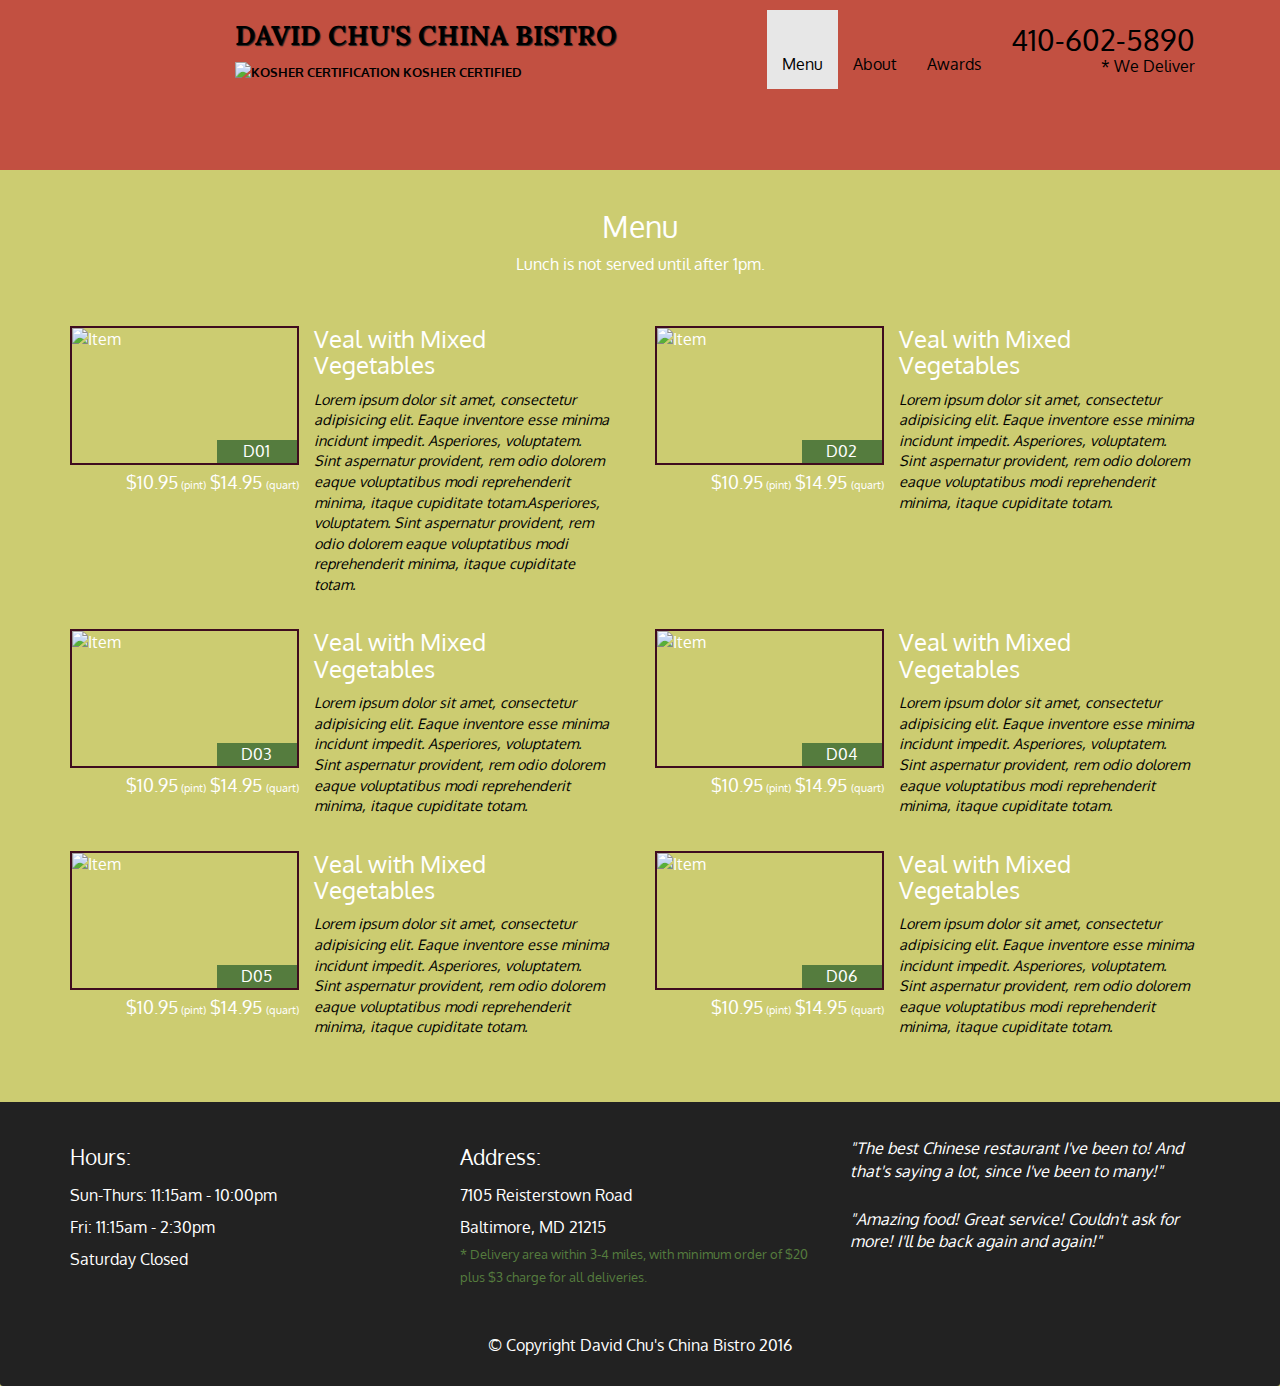
==== single-category.html @ 599b7f5a "Add files via upload" ====
<!doctype html>
<html lang="en">
  <head>
    <meta charset="utf-8">
    <meta http-equiv="X-UA-Compatible" content="IE=edge">
    <meta name="viewport" content="width=device-width, initial-scale=1">
    <title>David Chu's China Bistro</title>
    <link rel="stylesheet" href="bootstrap.min.css">
    <link rel="stylesheet" href="style.css">
    <link href='https://fonts.googleapis.com/css?family=Oxygen:400,300,700' rel='stylesheet' type='text/css'>
    <link href='https://fonts.googleapis.com/css?family=Lora' rel='stylesheet' type='text/css'>
  </head>
<body>
  <header>
    <nav id="header-nav" class="navbar navbar-default">
      <div class="container">
        <div class="navbar-header">
          <a href="index.html" class="pull-left visible-md visible-lg">
            <div id="logo-img"></div>
          </a>

          <div class="navbar-brand">
            <a href="index.html"><h1>David Chu's China Bistro</h1></a>
            <p>
              <img src="pictures/star-k-logo.png" alt="Kosher certification">
              <span>Kosher Certified</span>
            </p>
          </div>

          <button type="button" class="navbar-toggle collapsed" data-toggle="collapse" data-target="#collapsable-nav" aria-expanded="false">
            <span class="sr-only">Toggle navigation</span>
            <span class="icon-bar"></span>
            <span class="icon-bar"></span>
            <span class="icon-bar"></span>
          </button>
        </div>
        
        <div id="collapsable-nav" class="collapse navbar-collapse">
           <ul id="nav-list" class="nav navbar-nav navbar-right">
            <li class="visible-xs">
              <a href="index.html">
                <span class="glyphicon glyphicon-home"></span> Home</a>
            </li>
            <li class="active">
              <a href="menu-categories.html">
                <span class="glyphicon glyphicon-cutlery"></span><br class="hidden-xs"> Menu</a>
            </li>
            <li>
              <a href="#">
                <span class="glyphicon glyphicon-info-sign"></span><br class="hidden-xs"> About</a>
            </li>
            <li>
              <a href="#">
                <span class="glyphicon glyphicon-certificate"></span><br class="hidden-xs"> Awards</a>
            </li>
            <li id="phone" class="hidden-xs">
              <a href="tel:410-602-5890">
                <span>410-602-5890</span></a><div>* We Deliver</div>
            </li>
          </ul><!-- #nav-list -->
        </div><!-- .collapse .navbar-collapse -->
      </div><!-- .container -->
    </nav><!-- #header-nav -->
  </header>

  <div id="call-btn" class="visible-xs">
    <a class="btn" href="tel:410-602-5890">
    <span class="glyphicon glyphicon-earphone"></span>
    410-602-5890
    </a>
  </div>
  <div id="xs-deliver" class="text-center visible-xs">* We Deliver</div>

  <div id="main-content" class="container">
    <h2 id="menu-categories-title" class="text-center"> Menu</h2>
    <div class="text-center">Lunch is not served until after 1pm.</div>

    <section class="row">
      <div class="menu-item-tile col-md-6">
        <div class="row">
          <div class="col-sm-5">
            <div class="menu-item-photo">
              <div>D01</div>
              <img class="img-responsive" width="250" height="150" src="pictures/menu/SS/SS14.jpg" alt="Item">
            </div>
            <div class="menu-item-price">$10.95<span> (pint)</span> $14.95 <span>(quart)</span></div>
          </div>
          <div class="menu-item-description col-sm-7">
            <h3 class="menu-item-title">Veal with Mixed Vegetables</h3>
            <p class="menu-item-details">Lorem ipsum dolor sit amet, consectetur adipisicing elit. Eaque inventore esse minima incidunt impedit. Asperiores, voluptatem. Sint aspernatur provident, rem odio dolorem eaque voluptatibus modi reprehenderit minima, itaque cupiditate totam.Asperiores, voluptatem. Sint aspernatur provident, rem odio dolorem eaque voluptatibus modi reprehenderit minima, itaque cupiditate totam.</p>
          </div>
        </div>
        <hr class="visible-xs">
      </div>

      <div class="menu-item-tile col-md-6">
        <div class="row">
          <div class="col-sm-5">
            <div class="menu-item-photo">
              <div>D02</div>
              <img class="img-responsive" width="250" height="150" src="pictures/menu/SS/SS13.jpg" alt="Item">
            </div>
            <div class="menu-item-price">$10.95<span> (pint)</span> $14.95 <span>(quart)</span></div>
          </div>
          <div class="menu-item-description col-sm-7">
            <h3 class="menu-item-title">Veal with Mixed Vegetables</h3>
            <p class="menu-item-details">Lorem ipsum dolor sit amet, consectetur adipisicing elit. Eaque inventore esse minima incidunt impedit. Asperiores, voluptatem. Sint aspernatur provident, rem odio dolorem eaque voluptatibus modi reprehenderit minima, itaque cupiditate totam.</p>
          </div>
        </div>
        <hr class="visible-xs">
      </div>
      <!-- Add after every 2nd menu-item-tile -->
      <div class="clearfix visible-lg-block visible-md-block"></div>

      <div class="menu-item-tile col-md-6">
        <div class="row">
          <div class="col-sm-5">
            <div class="menu-item-photo">
              <div>D03</div>
              <img class="img-responsive" width="250" height="150" src="pictures/menu/SS/SS12.jpg" alt="Item">
            </div>
            <div class="menu-item-price">$10.95<span> (pint)</span> $14.95 <span>(quart)</span></div>
          </div>
          <div class="menu-item-description col-sm-7">
            <h3 class="menu-item-title">Veal with Mixed Vegetables</h3>
            <p class="menu-item-details">Lorem ipsum dolor sit amet, consectetur adipisicing elit. Eaque inventore esse minima incidunt impedit. Asperiores, voluptatem. Sint aspernatur provident, rem odio dolorem eaque voluptatibus modi reprehenderit minima, itaque cupiditate totam.</p>
          </div>
        </div>
        <hr class="visible-xs">
      </div>

      <div class="menu-item-tile col-md-6">
        <div class="row">
          <div class="col-sm-5">
            <div class="menu-item-photo">
              <div>D04</div>
              <img class="img-responsive" width="250" height="150" src="pictures/menu/SS/SS11.jpg" alt="Item">
            </div>
            <div class="menu-item-price">$10.95<span> (pint)</span> $14.95 <span>(quart)</span></div>
          </div>
          <div class="menu-item-description col-sm-7">
            <h3 class="menu-item-title">Veal with Mixed Vegetables</h3>
            <p class="menu-item-details">Lorem ipsum dolor sit amet, consectetur adipisicing elit. Eaque inventore esse minima incidunt impedit. Asperiores, voluptatem. Sint aspernatur provident, rem odio dolorem eaque voluptatibus modi reprehenderit minima, itaque cupiditate totam.</p>
          </div>
        </div>
        <hr class="visible-xs">
      </div>
      <!-- Add after every 2nd menu-item-tile -->
      <div class="clearfix visible-lg-block visible-md-block"></div>

      <div class="menu-item-tile col-md-6">
        <div class="row">
          <div class="col-sm-5">
            <div class="menu-item-photo">
              <div>D05</div>
              <img class="img-responsive" width="250" height="150" src="pictures/menu/SS/SS10.jpg" alt="Item">
            </div>
            <div class="menu-item-price">$10.95<span> (pint)</span> $14.95 <span>(quart)</span></div>
          </div>
          <div class="menu-item-description col-sm-7">
            <h3 class="menu-item-title">Veal with Mixed Vegetables</h3>
            <p class="menu-item-details">Lorem ipsum dolor sit amet, consectetur adipisicing elit. Eaque inventore esse minima incidunt impedit. Asperiores, voluptatem. Sint aspernatur provident, rem odio dolorem eaque voluptatibus modi reprehenderit minima, itaque cupiditate totam.</p>
          </div>
        </div>
        <hr class="visible-xs">
      </div>

      <div class="menu-item-tile col-md-6">
        <div class="row">
          <div class="col-sm-5">
            <div class="menu-item-photo">
              <div>D06</div>
              <img class="img-responsive" width="250" height="150" src="pictures/menu/SS/SS9.jpg" alt="Item">
            </div>
            <div class="menu-item-price">$10.95<span> (pint)</span> $14.95 <span>(quart)</span></div>
          </div>
          <div class="menu-item-description col-sm-7">
            <h3 class="menu-item-title">Veal with Mixed Vegetables</h3>
            <p class="menu-item-details">Lorem ipsum dolor sit amet, consectetur adipisicing elit. Eaque inventore esse minima incidunt impedit. Asperiores, voluptatem. Sint aspernatur provident, rem odio dolorem eaque voluptatibus modi reprehenderit minima, itaque cupiditate totam.</p>
          </div>
        </div>
        <hr class="visible-xs">
      </div>
      <!-- Add after every 2nd menu-item-tile -->
      <div class="clearfix visible-lg-block visible-md-block"></div>

    </section>

  </div><!-- End of #main-content -->

  <footer class="panel-footer">
    <div class="container">
      <div class="row">
        <section id="hours" class="col-sm-4">
          <span>Hours:</span><br>
          Sun-Thurs: 11:15am - 10:00pm<br>
          Fri: 11:15am - 2:30pm<br>
          Saturday Closed
          <hr class="visible-xs">
        </section>
        <section id="address" class="col-sm-4">
          <span>Address:</span><br>
          7105 Reisterstown Road<br>
          Baltimore, MD 21215
          <p>* Delivery area within 3-4 miles, with minimum order of $20 plus $3 charge for all deliveries.</p>
          <hr class="visible-xs">
        </section>
        <section id="testimonials" class="col-sm-4">
          <p>"The best Chinese restaurant I've been to! And that's saying a lot, since I've been to many!"</p>
          <p>"Amazing food! Great service! Couldn't ask for more! I'll be back again and again!"</p>
        </section>
      </div>
      <div class="text-center">&copy; Copyright David Chu's China Bistro 2016</div>
    </div>
  </footer>

  <!-- jQuery (Bootstrap JS plugins depend on it) -->
  <script src="jquery-2.1.4.min.js"></script>
  <script src="bootstrap.min.js"></script>
  <script src="script.js"></script>
</body>
</html>
---- style.css ----
body {
    font-size: 16px;
    color: #fff;
    background-color: rgb(204, 204, 113);
    font-family: 'Oxygen', sans-serif;
}
  
/** HEADER **/
  #header-nav {
    background-color:rgb(194, 80, 65);
    border-radius: 0;
    border: 0;
}
#logo-img {
    background: url('pictures/restaurant-logo_large.png') no-repeat;
    width: 150px;
    height: 150px;
    margin: 10px 15px 10px 0;
}
  
.navbar-brand {
    padding-top: 25px;
}
  .navbar-brand h1 { /* Restaurant name */
    font-family: 'Lora', serif;
    color: black;
    font-size: 1.5em;
    text-transform: uppercase;
    font-weight: bold;
    text-shadow: 1px 1px 1px #222;
    margin-top: 0;
    margin-bottom: 0;
    line-height: .75;
}
  .navbar-brand a:hover, .navbar-brand a:focus {
    text-decoration: none;
}
.navbar-brand p { /* Kosher cert */
    color: #000;
    text-transform: uppercase;
    font-size: .7em;
    font-weight:bold;
    margin-top: 15px;
}
.navbar-brand p span { /* Star-K */
    vertical-align: middle;
}
#nav-list {
    margin-top: 10px;
}
#nav-list a {
    color:black;
    text-align: center;
}
#nav-list a:hover {
    background:grey;
}
#nav-list a span {
    font-size: 1.8em;
}
  
#phone {
    margin-top: 5px;
}
#phone a { /* Phone number */
    text-align: right;
    padding-bottom: 0;
}
#phone div { /* We Deliver */
    color: black;
    text-align: right;
    padding-right: 15px;
}
.navbar-header button.navbar-toggle, .navbar-header .icon-bar {
    border: 1px solid #4b2634;
  }
  .navbar-header button.navbar-toggle {
    clear: both;
    margin-top: -30px;
  }
  /* END HEADER */
  
  /* FOOTER */
  .panel-footer {
    margin-top: 30px;
    padding-top: 35px;
    padding-bottom: 30px;
    background-color: #222;
    border-top: 0;
  }
  .panel-footer div.row {
    margin-bottom: 35px;
  }
  #hours, #address {
    line-height: 2;
  }
  #hours > span, #address > span {
    font-size: 1.3em;
  }
  #address p {
    color: #557c3e;
    font-size: .8em;
    line-height: 1.8;
  }
  #testimonials {
    font-style: italic;
  }
  #testimonials p:nth-child(2) {
    margin-top: 25px;
  }
  /* END FOOTER */
  /* HOME PAGE */
  .container .jumbotron {
    box-shadow: 0 0 50px #3F0C1F;
    border: 2px solid #3F0C1F;
  }
  
  #menu-tile, #specials-tile, #map-tile {
    height: 250px;
    width: 100%;
    margin-bottom: 15px;
    position: relative;
    border: 2px solid #3F0C1F;
    overflow: hidden;
  }
  #menu-tile:hover, #specials-tile:hover, #map-tile:hover {
    box-shadow: 0 1px 5px 1px #cccccc;
  }
  #menu-tile {
    background: url('pictures/menu-tile.jpg') no-repeat;
    background-position: center;
  }
  #specials-tile {
    background: url('pictures/specials-tile.jpg') no-repeat;
    background-position: center;
  }
  #menu-tile span, #specials-tile span, #map-tile span {
    position: absolute;
    bottom: 0;
    right: 0;
    width: 100%;
    text-align: center;
    font-size: 1.6em;
    text-transform: uppercase;
    background-color: #000;
    color: #fff;
    opacity: .8;
  }
  /* END HOME PAGE */
  
  /* MENU CATEGORIES PAGE */
  .category-tile { 
    position: relative;
    border: 2px solid #3F0C1F;
    overflow: hidden;
    width: 200px;
    height: 200px;
    margin: 0 auto 15px;
  }
  .category-tile span {
    position: absolute;
    bottom: 0;
    right: 0;
    width: 100%;
    text-align: center;
    font-size: 1.2em;
    text-transform: uppercase;
    background-color: #000;
    color: #fff;
    opacity: .8;
  }
  .category-tile:hover {
    box-shadow: 0 1px 5px 1px #cccccc;
  }
  
  #menu-categories-title + div {
    margin-bottom: 50px;
  }
  /* END MENU CATEGORIES PAGE */
  /* SINGLE CATEGORY PAGE */
.menu-item-tile {
  margin-bottom: 25px;
}
.menu-item-tile hr {
  width: 80%;
}
.menu-item-tile .menu-item-price {
  font-size: 1.1em;
  text-align: right;
  margin-top: -15px;
  margin-right: -15px;
}
.menu-item-tile .menu-item-price span {
  font-size: .6em;
}
.menu-item-photo {
  position: relative;
  border: 2px solid #3F0C1F; 
  overflow: hidden;
  padding: 0;
  margin-right: -15px;
  margin-left: auto;
  margin-bottom: 20px;
  max-width: 250px;
}
.menu-item-photo div {
  position: absolute;
  bottom: 0;
  right: 0;
  width: 80px;
  background-color: #557c3e;
  text-align: center;
}
.menu-item-description {
  padding-right: 30px;
}
h3.menu-item-title {
  margin: 0 0 10px;
}
.menu-item-details {
  font-size: .9em;
  font-style: italic;
  color: #000;
}
/* END SINGLE CATEGORY PAGE */
/********** Large devices only **********/
@media (min-width: 1200px) {
  .container .jumbotron {
    background: url('pictures/jumbotron_1200.jpg') no-repeat;
    height: 675px;
  }
}

/********** Medium devices only **********/
@media (min-width: 992px) and (max-width: 1199px) {
  /* Header */
  #logo-img {
    background: url('pictures/restaurant-logo_medium.png') no-repeat;
    width: 100px;
    height: 100px;
    margin: 5px 5px 5px 0;
  }
  /* End Header */

  /* Home Page */
  .container .jumbotron {
    background: url('pictures/jumbotron_992.jpg') no-repeat;
    height: 558px;
  }
  /* End Home Page */
}

/********** Small devices only **********/
@media (min-width: 768px) and (max-width: 991px) {
  /* Home Page */
  .container .jumbotron {
    background: url('pictures/jumbotron_768.jpg') no-repeat;
    height: 432px;
  }
  /* End Home Page */
}

/********** Extra small devices only **********/
@media (max-width: 767px) {
  /* Header */
  .navbar-brand {
    padding-top: 10px;
    height: 80px;
  }
  .navbar-brand h1 { /* Restaurant name */
    padding-top: 10px;
    font-size: 5vw; /* 1vw = 1% of viewport width */
  }
  .navbar-brand p { /* Kosher cert */
    font-size: .6em;
    margin-top: 12px;
  }
  .navbar-brand p img { /* Star-K */
    height: 20px;
  }

  #collapsable-nav a { /* Collapsed nav menu text */
    font-size: 1.2em;
  }
  #collapsable-nav a span { /* Collapsed nav menu glyph */
    font-size: 1em;
    margin-right: 5px;
  }

  #call-btn > a {
    font-size: 1.5em;
    display: block;
    margin: 0 20px;
    padding: 10px;
    border: 2px solid #fff;
    background-color: #f6b319;
    color: #951c49;
  }
  #xs-deliver {
    margin-top: 5px;
    font-size: .7em;
    letter-spacing: .1em;
    text-transform: uppercase;
  }
  /* End Header */
  /* Footer */
  .panel-footer section {
    margin-bottom: 30px;
    text-align: center;
  }
  .panel-footer section:nth-child(3) {
    margin-bottom: 0; /* margin already exists on the whole row */
  }
  .panel-footer section hr {
    width: 50%;
  }
  /* End Footer */

  /* Home Page */
  .container .jumbotron {
    margin-top: 30px;
    padding: 0;
  }
  #menu-tile, #specials-tile {
    width: 360px;
    margin: 0 auto 15px;
  }

  .menu-item-photo {
    margin-right: auto;
  }
  .menu-item-tile .menu-item-price {
    text-align: center;
  }
  .menu-item-description {
    text-align: center;;
  }
}


/********** Super extra small devices Only :-) (e.g., iPhone 4) **********/
@media (max-width: 479px) {
  /* Header */
  .navbar-brand h1 { /* Restaurant name */
    padding-top: 5px;
    font-size: 6vw;
  }
  /* End Header */
  
  /* Home page */
  #menu-tile, #specials-tile {
    width: 280px;
    margin: 0 auto 15px;
  }

  .col-xxs-12 {
    position: relative;
    min-height: 1px;
    padding-right: 15px;
    padding-left: 15px;
    float: left;
    width: 100%;
  }
}
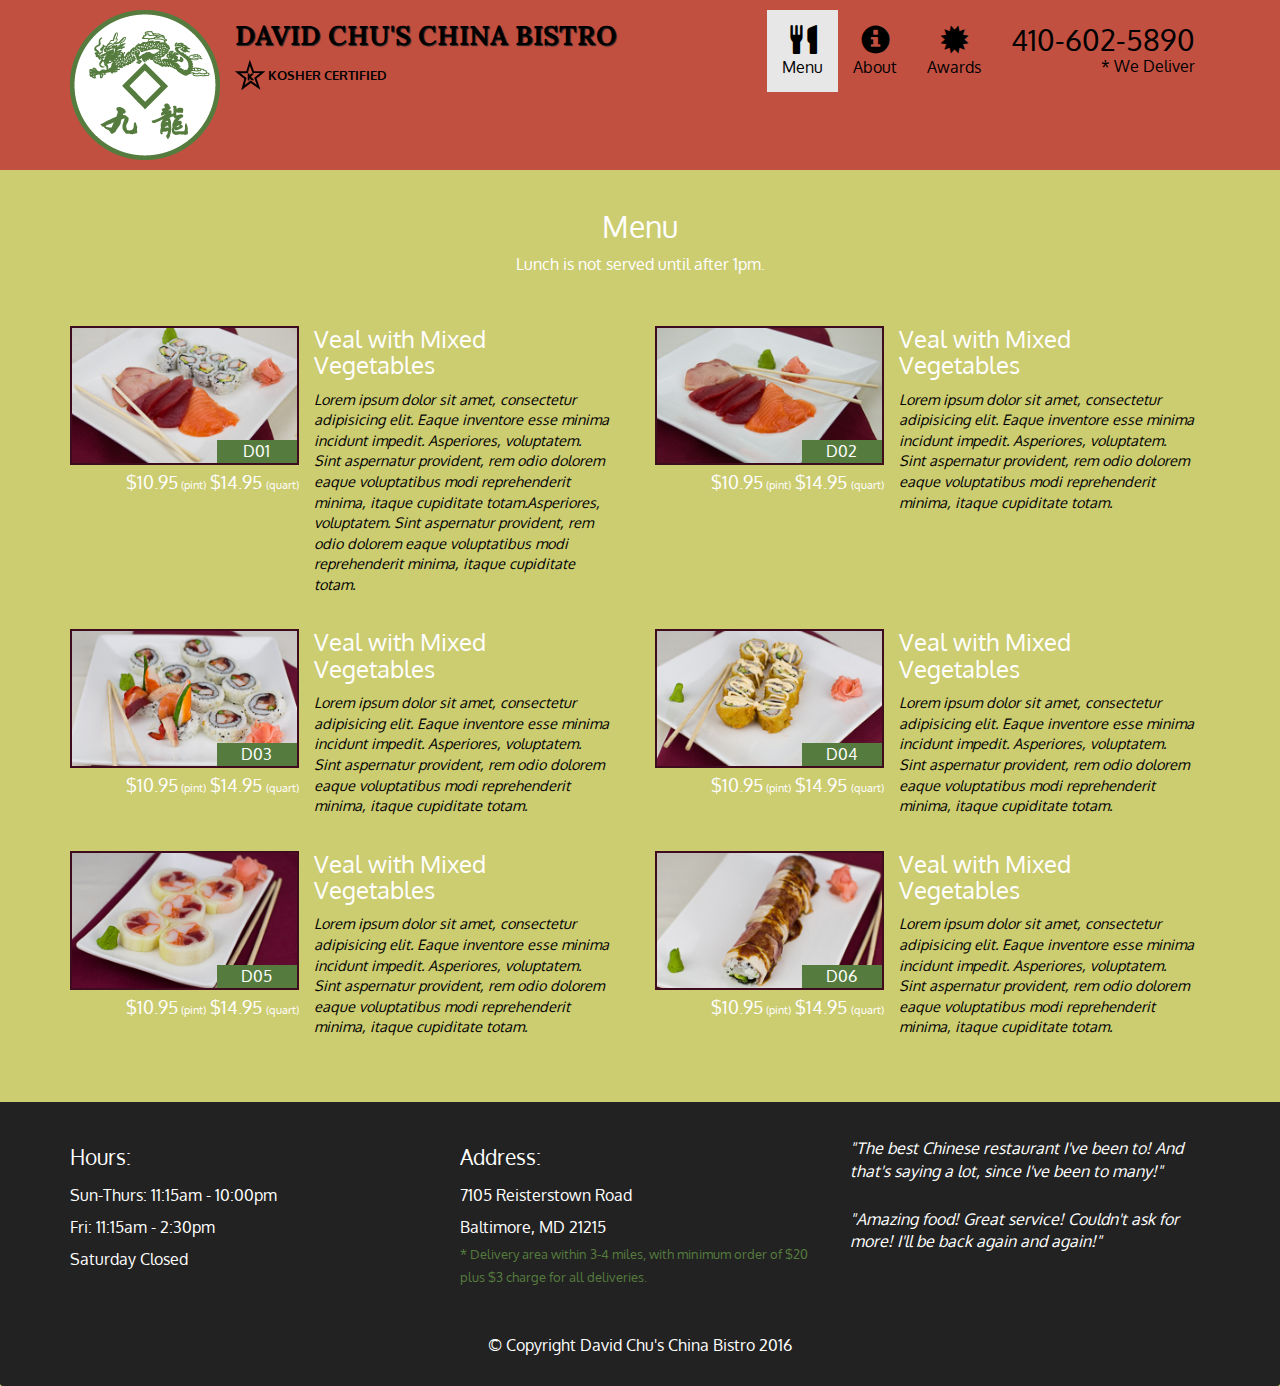
==== commit cd54c28e: "Update single-category.html" ====
--- a/single-category.html
+++ b/single-category.html
@@ -81,7 +81,7 @@
           <div class="col-sm-5">
             <div class="menu-item-photo">
               <div>D01</div>
-              <img class="img-responsive" width="250" height="150" src="pictures/menu/SS/SS14.jpg" alt="Item">
+              <img class="img-responsive" width="250" height="150" src="pictures/SS14.jpg" alt="Item">
             </div>
             <div class="menu-item-price">$10.95<span> (pint)</span> $14.95 <span>(quart)</span></div>
           </div>
@@ -98,7 +98,7 @@
           <div class="col-sm-5">
             <div class="menu-item-photo">
               <div>D02</div>
-              <img class="img-responsive" width="250" height="150" src="pictures/menu/SS/SS13.jpg" alt="Item">
+              <img class="img-responsive" width="250" height="150" src="pictures/SS13.jpg" alt="Item">
             </div>
             <div class="menu-item-price">$10.95<span> (pint)</span> $14.95 <span>(quart)</span></div>
           </div>
@@ -117,7 +117,7 @@
           <div class="col-sm-5">
             <div class="menu-item-photo">
               <div>D03</div>
-              <img class="img-responsive" width="250" height="150" src="pictures/menu/SS/SS12.jpg" alt="Item">
+              <img class="img-responsive" width="250" height="150" src="pictures/SS12.jpg" alt="Item">
             </div>
             <div class="menu-item-price">$10.95<span> (pint)</span> $14.95 <span>(quart)</span></div>
           </div>
@@ -134,7 +134,7 @@
           <div class="col-sm-5">
             <div class="menu-item-photo">
               <div>D04</div>
-              <img class="img-responsive" width="250" height="150" src="pictures/menu/SS/SS11.jpg" alt="Item">
+              <img class="img-responsive" width="250" height="150" src="pictures/SS11.jpg" alt="Item">
             </div>
             <div class="menu-item-price">$10.95<span> (pint)</span> $14.95 <span>(quart)</span></div>
           </div>
@@ -153,7 +153,7 @@
           <div class="col-sm-5">
             <div class="menu-item-photo">
               <div>D05</div>
-              <img class="img-responsive" width="250" height="150" src="pictures/menu/SS/SS10.jpg" alt="Item">
+              <img class="img-responsive" width="250" height="150" src="pictures/SS10.jpg" alt="Item">
             </div>
             <div class="menu-item-price">$10.95<span> (pint)</span> $14.95 <span>(quart)</span></div>
           </div>
@@ -170,7 +170,7 @@
           <div class="col-sm-5">
             <div class="menu-item-photo">
               <div>D06</div>
-              <img class="img-responsive" width="250" height="150" src="pictures/menu/SS/SS9.jpg" alt="Item">
+              <img class="img-responsive" width="250" height="150" src="pictures/SS9.jpg" alt="Item">
             </div>
             <div class="menu-item-price">$10.95<span> (pint)</span> $14.95 <span>(quart)</span></div>
           </div>
